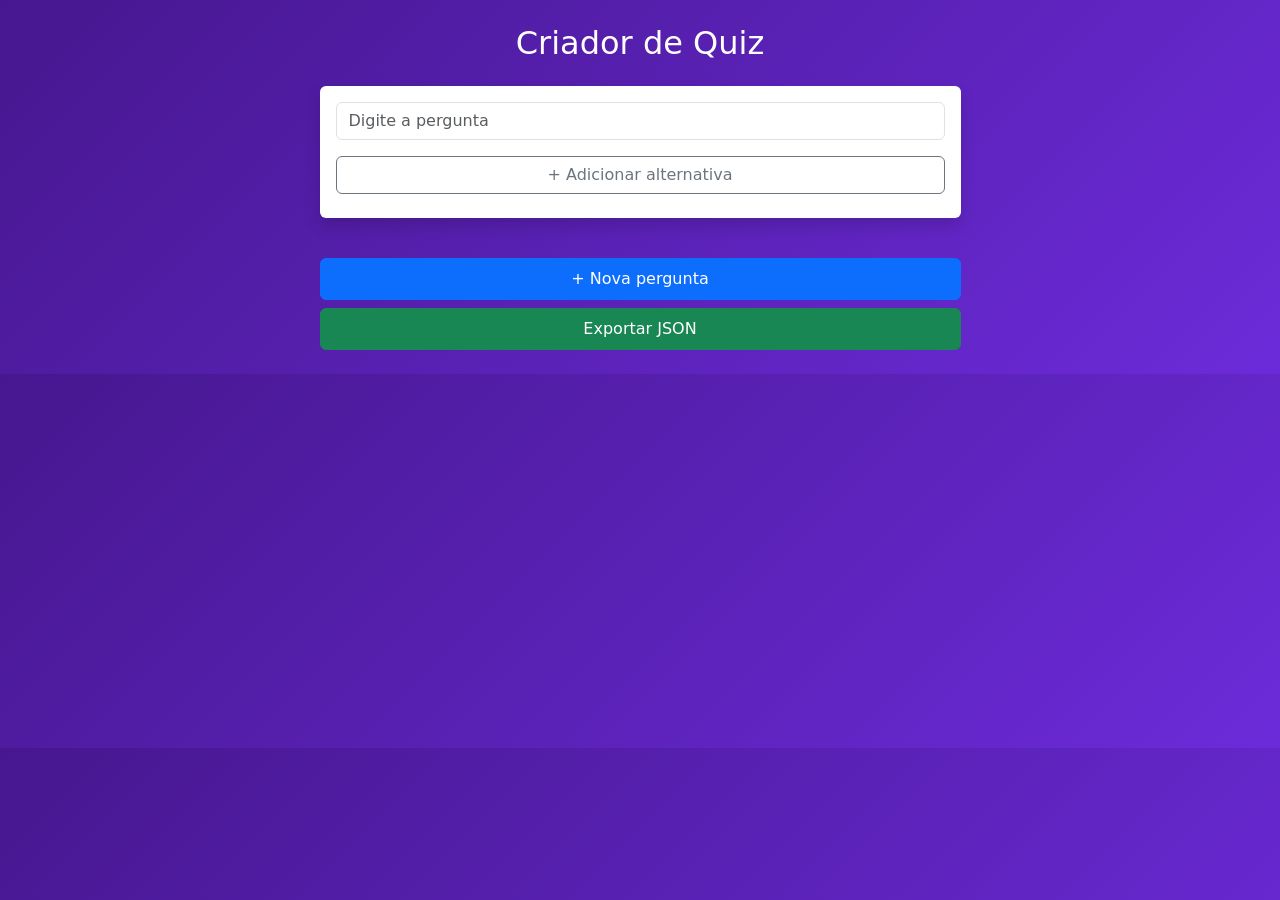
==== host/criarPergunta.html @ a8a64c44 "Criação da Criação de Perguntas" ====
<!DOCTYPE html>
<html lang="pt-br">
<head>
<meta charset="UTF-8">
<title>Criar Quiz</title>

<meta name="viewport" content="width=device-width, initial-scale=1">

<link href="https://cdn.jsdelivr.net/npm/bootstrap@5.0.2/dist/css/bootstrap.min.css" rel="stylesheet">

<!-- CSS local -->
<link rel="stylesheet" href="css/criarPergunta.css">

</head>

<body>

<div class="container py-4">

    <div class="row justify-content-center">
        <div class="col-12 col-md-10 col-lg-7">

            <h2 class="text-center text-white mb-4">
                Criador de Quiz
            </h2>

            <div id="questionsContainer"></div>

            <button class="btn btn-primary w-100 mt-3 py-2" onclick="createQuestion()">
                + Nova pergunta
            </button>

            <button class="btn btn-success w-100 mt-2 py-2" onclick="exportJSON()">
                Exportar JSON
            </button>

        </div>
    </div>

</div>

<!-- JS local -->
<script src="js/criarPergunta.js"></script>

</body>
</html>
---- host/css/criarPergunta.css ----
body {
    background: linear-gradient(135deg, #46178f, #6c2bd9);
}

.card {
    border: none;
}

.option-label {
    display: flex;
    align-items: center;
    justify-content: center;
    width: 45px;
    cursor: pointer;
}

.option-check {
    width: 22px;
    height: 22px;
    border: 2px solid #ccc;
    border-radius: 50%;
    display: flex;
    align-items: center;
    justify-content: center;
    transition: 0.2s;
    font-weight: bold;
    color: white;
}

input[type="radio"] {
    display: none;
}

input[type="radio"]:checked + .option-check {
    background: #28c76f;
    border-color: #28c76f;
}

input[type="radio"]:checked + .option-check::after {
    content: "✓";
}
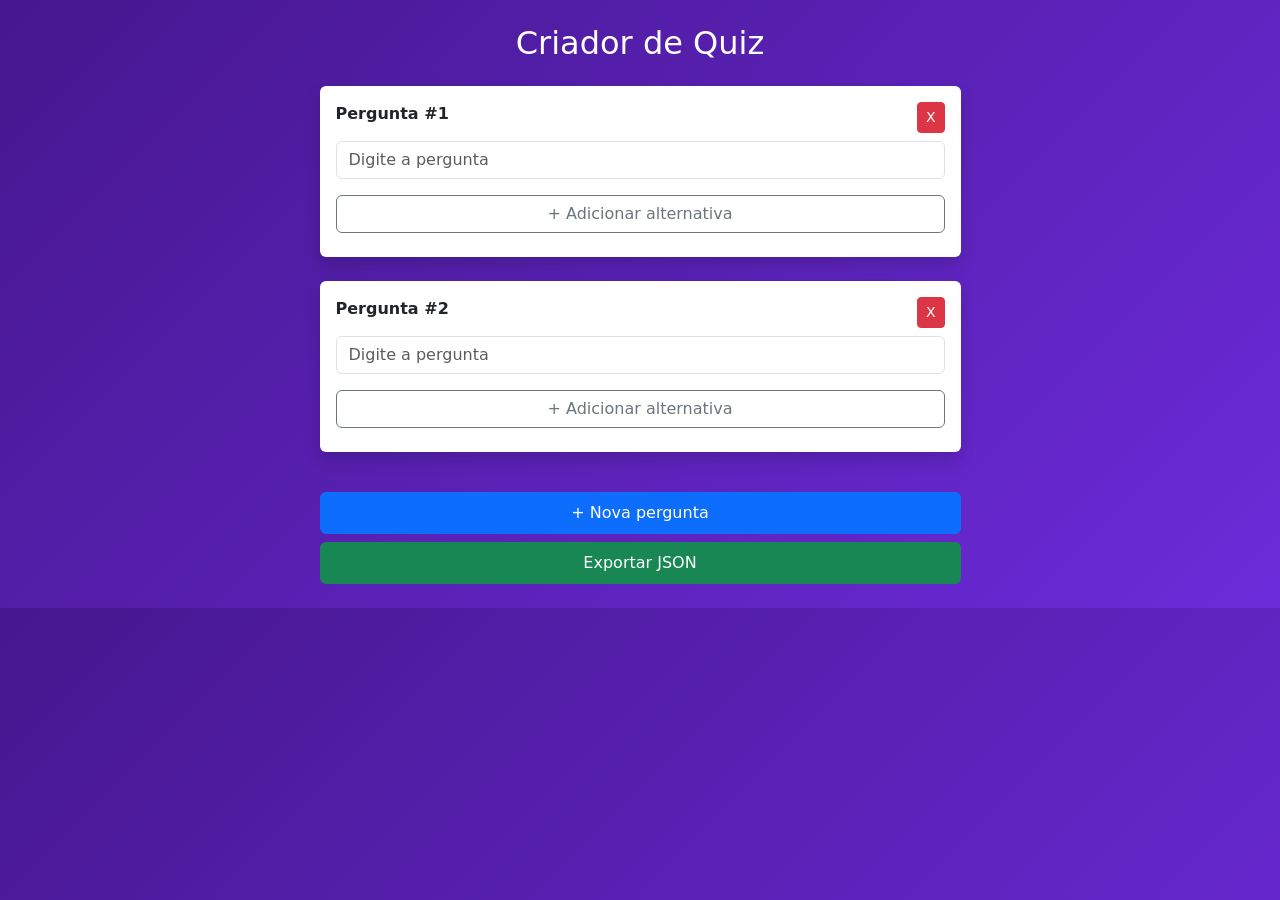
==== commit 092e5735: "Update criarPergunta.html" ====
--- a/host/criarPergunta.html
+++ b/host/criarPergunta.html
@@ -43,4 +43,4 @@
 <script src="js/criarPergunta.js"></script>
 
 </body>
-</html>+</html>
--- a/host/css/criarPergunta.css
+++ b/host/css/criarPergunta.css
@@ -17,14 +17,17 @@
 .option-check {
     width: 22px;
     height: 22px;
+    min-width: 22px;
+    min-height: 22px;
     border: 2px solid #ccc;
     border-radius: 50%;
     display: flex;
     align-items: center;
     justify-content: center;
-    transition: 0.2s;
+    transition: 0.1s;
     font-weight: bold;
     color: white;
+    flex-shrink: 0;
 }
 
 input[type="radio"] {
@@ -38,4 +41,4 @@
 
 input[type="radio"]:checked + .option-check::after {
     content: "✓";
-}+}
